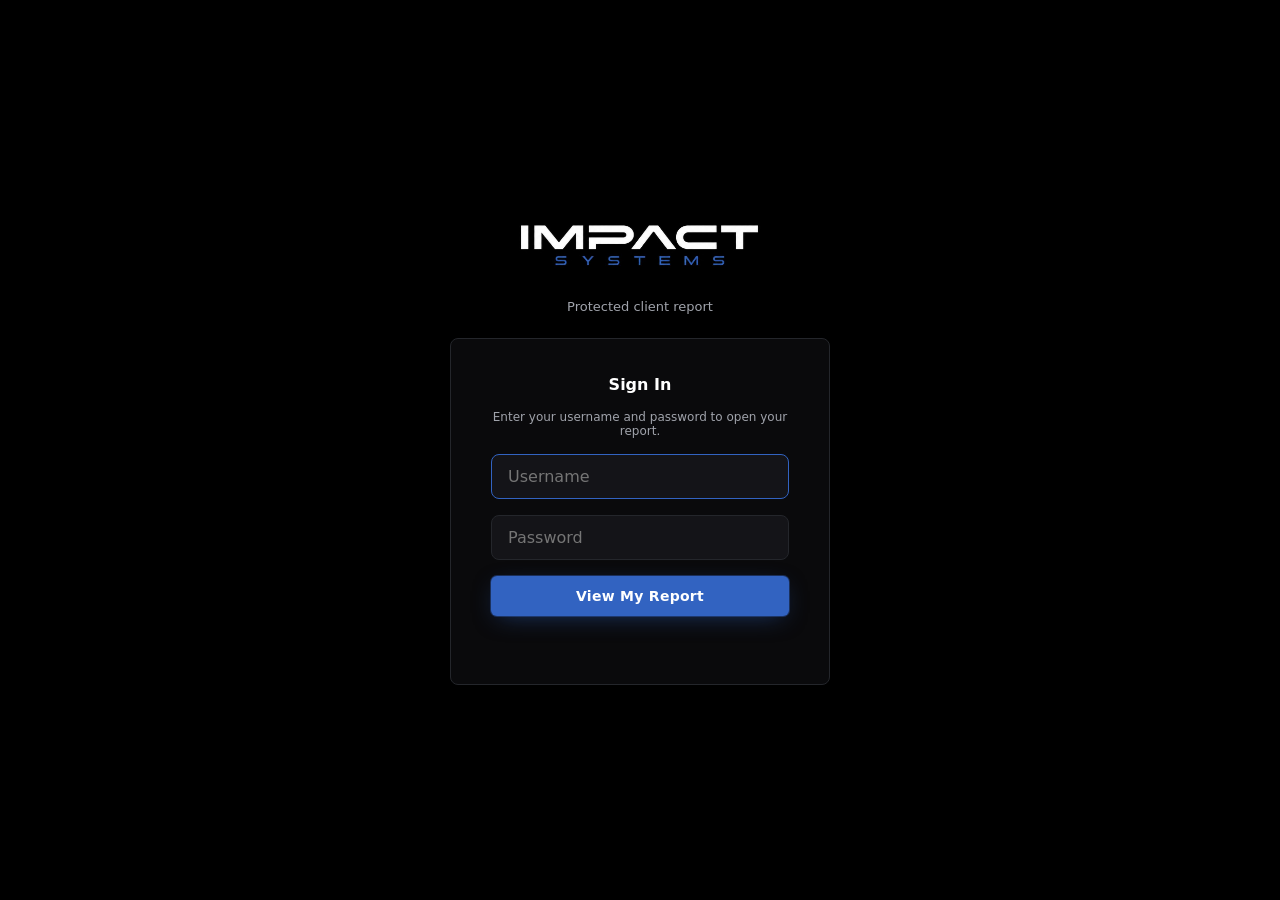
==== login.html @ 9deb7b0a "Server-side sign-in: per-client passwords, signed sessions, own-account-only proxy, security headers" ====
<!DOCTYPE html>
<html lang="en">
<head>
<meta charset="UTF-8">
<meta name="viewport" content="width=device-width, initial-scale=1.0">
<meta name="robots" content="noindex, nofollow">
<title>Sign In · Impact Systems</title>
<link rel="stylesheet" href="/login.css">
</head>
<body>
<main id="gate">
  <img src="/brand-logo.png" alt="Impact Systems" class="brand-img">
  <div class="gate-sub">Protected client report</div>
  <form class="gate-box" id="loginForm" autocomplete="on" novalidate>
    <h2>Sign In</h2>
    <p>Enter your username and password to open your report.</p>
    <input id="un" class="gate-input" name="username" type="text" placeholder="Username"
           maxlength="64" autocomplete="username" autocapitalize="none" spellcheck="false" required>
    <input id="pw" class="gate-input" name="password" type="password" placeholder="Password"
           maxlength="256" autocomplete="current-password" required>
    <button id="loginBtn" type="submit">View My Report</button>
    <div id="loginError" role="alert"></div>
  </form>
</main>
<script src="/login.js"></script>
</body>
</html>
---- login.css ----
* { box-sizing: border-box; margin: 0; padding: 0; }
html, body { background: #000000; color: #FFFFFF; font-family: Inter, system-ui, -apple-system, "Segoe UI", sans-serif; }
#gate {
  min-height: 100vh; display: flex; align-items: center; justify-content: center;
  flex-direction: column; gap: 24px; padding: 24px 16px;
}
.brand-img { height: 60px; width: auto; display: block; }
.gate-sub { font-size: 13px; color: #A0A3AB; }
.gate-box {
  background: #0A0A0C; border: 1px solid #24262B; border-radius: 8px;
  padding: 36px 40px; display: flex; flex-direction: column; gap: 16px;
  width: 100%; max-width: 380px; text-align: center;
}
.gate-box h2 { font-size: 16px; font-weight: 600; }
.gate-box p  { font-size: 12px; color: #A0A3AB; }
.gate-input {
  background: #141418; border: 1px solid #24262B; border-radius: 8px;
  color: #FFFFFF; font-size: 16px; padding: 12px 16px; width: 100%; outline: none; font-family: inherit;
}
.gate-input:focus { border-color: #3263C1; }
#loginBtn {
  background: #3263C1; color: #fff; border: none; border-radius: 6px;
  padding: 12px; font-size: 14px; font-weight: 600; cursor: pointer; font-family: inherit; letter-spacing: .02em;
  box-shadow: 0 0 0 1px rgba(50,99,193,.4), 0 6px 24px -8px #1E3C73; transition: background .15s;
}
#loginBtn:hover { background: #4374D6; }
#loginBtn:disabled { opacity: .6; cursor: default; }
#loginError { font-size: 12px; color: #f87171; min-height: 16px; }
@media (max-width: 420px) { .gate-box { padding: 28px 20px; } }
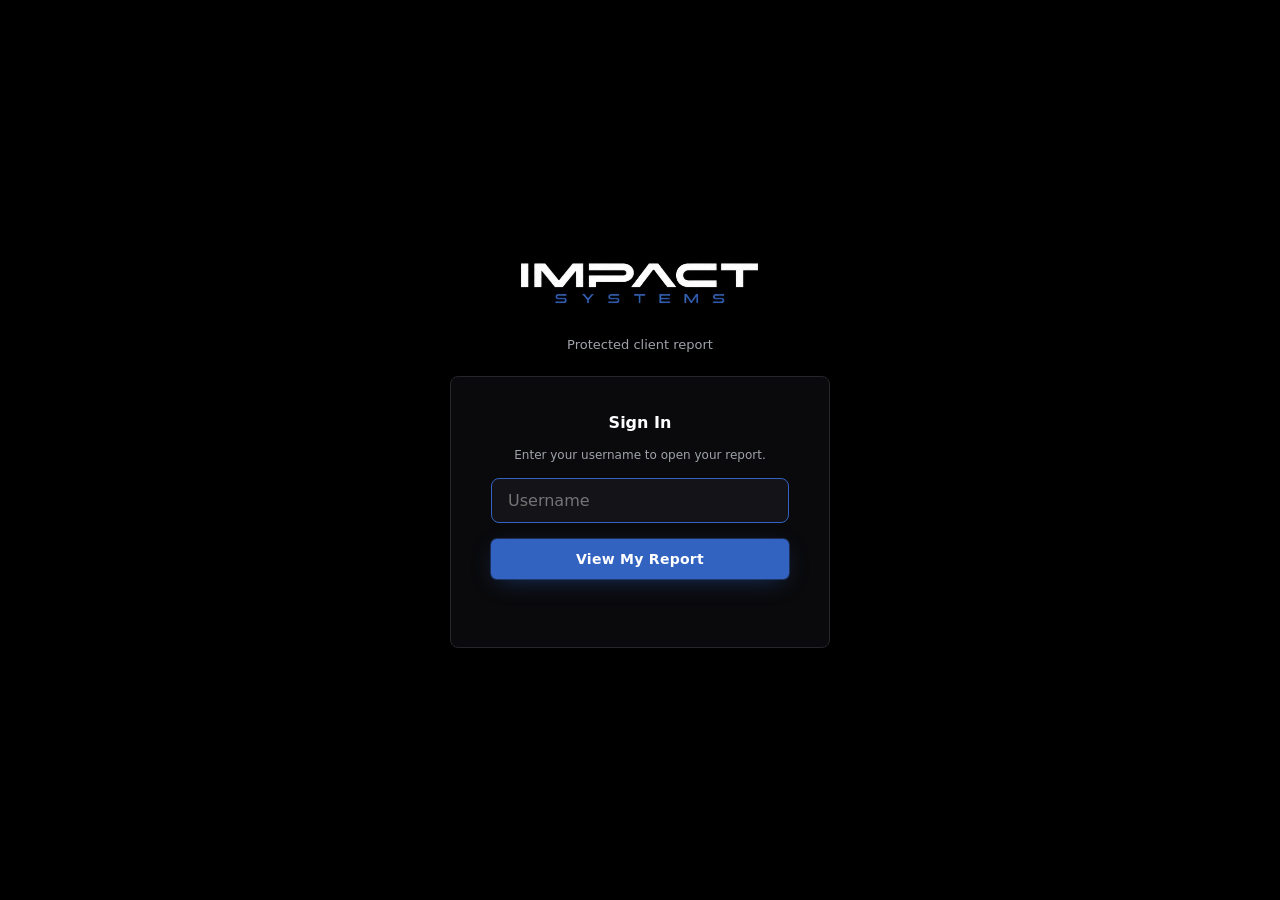
==== commit 29989bd7: "Login: username only (user's choice); server-side checks unchanged Co-Authored-By: Claude Opus 5.5 <" ====
--- a/login.html
+++ b/login.html
@@ -13,11 +13,9 @@
   <div class="gate-sub">Protected client report</div>
   <form class="gate-box" id="loginForm" autocomplete="on" novalidate>
     <h2>Sign In</h2>
-    <p>Enter your username and password to open your report.</p>
+    <p>Enter your username to open your report.</p>
     <input id="un" class="gate-input" name="username" type="text" placeholder="Username"
            maxlength="64" autocomplete="username" autocapitalize="none" spellcheck="false" required>
-    <input id="pw" class="gate-input" name="password" type="password" placeholder="Password"
-           maxlength="256" autocomplete="current-password" required>
     <button id="loginBtn" type="submit">View My Report</button>
     <div id="loginError" role="alert"></div>
   </form>
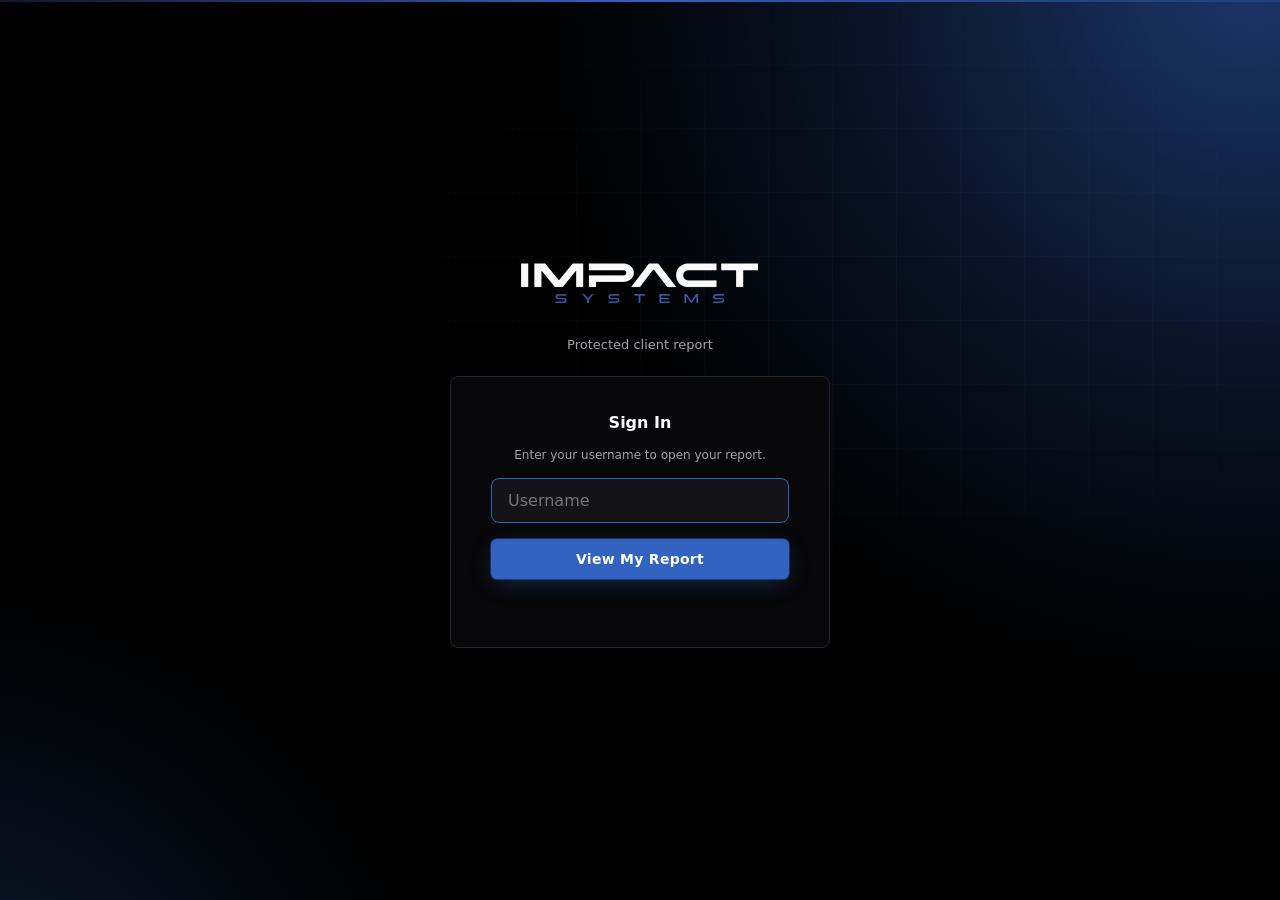
==== commit 2aa1cbb8: "Sign-in: light brand background (CSS only, transform-only motion), 5 KB transparent logo Co-Authored" ====
--- a/login.html
+++ b/login.html
@@ -8,6 +8,12 @@
 <link rel="stylesheet" href="/login.css">
 </head>
 <body>
+<div class="bg" aria-hidden="true">
+  <div class="bg-glow g1"></div>
+  <div class="bg-glow g2"></div>
+  <div class="bg-grid"></div>
+  <div class="bg-bar"></div>
+</div>
 <main id="gate">
   <img src="/brand-logo.png" alt="Impact Systems" class="brand-img">
   <div class="gate-sub">Protected client report</div>
--- a/login.css
+++ b/login.css
@@ -1,13 +1,60 @@
 * { box-sizing: border-box; margin: 0; padding: 0; }
 html, body { background: #000000; color: #FFFFFF; font-family: Inter, system-ui, -apple-system, "Segoe UI", sans-serif; }
 #gate {
-  min-height: 100vh; display: flex; align-items: center; justify-content: center;
+  position: relative; z-index: 1;
+  min-height: 100vh; min-height: 100dvh; display: flex; align-items: center; justify-content: center;
   flex-direction: column; gap: 24px; padding: 24px 16px;
+}
+
+/* ── Brand background: black field, Impact Blue glow from the top-right,
+      faint engineering grid, thin accent bar with a slow light sweep ── */
+html { background: #000000; }
+body { position: relative; min-height: 100vh; overflow-x: hidden; }
+.bg { position: fixed; inset: 0; z-index: 0; overflow: hidden; pointer-events: none; }
+.bg-glow {
+  position: absolute; border-radius: 50%; will-change: transform;
+}
+.bg-glow.g1 {             /* main glow, peaks off the top-right corner */
+  width: 120vmax; height: 120vmax; top: -62vmax; right: -58vmax;
+  background: radial-gradient(circle, rgba(50,99,193,.55) 0%, rgba(50,99,193,.18) 38%, rgba(50,99,193,0) 66%);
+  animation: drift1 20s ease-in-out infinite alternate;
+}
+.bg-glow.g2 {             /* faint counter-glow, bottom-left */
+  width: 90vmax; height: 90vmax; bottom: -60vmax; left: -50vmax;
+  background: radial-gradient(circle, rgba(30,60,115,.45) 0%, rgba(30,60,115,0) 62%);
+  animation: drift2 26s ease-in-out infinite alternate;
+}
+.bg-grid {
+  position: absolute; inset: 0;
+  background-image:
+    linear-gradient(rgba(67,116,214,.07) 1px, transparent 1px),
+    linear-gradient(90deg, rgba(67,116,214,.07) 1px, transparent 1px);
+  background-size: 64px 64px;
+  -webkit-mask-image: radial-gradient(ellipse 70% 60% at 70% 30%, #000 0%, transparent 75%);
+          mask-image: radial-gradient(ellipse 70% 60% at 70% 30%, #000 0%, transparent 75%);
+}
+.bg-bar {                 /* thin accent bar across the top edge */
+  position: absolute; top: 0; left: 0; right: 0; height: 2px;
+  background: linear-gradient(90deg, rgba(50,99,193,.25), #3263C1 50%, rgba(50,99,193,.25));
+  overflow: hidden;
+}
+.bg-bar::after {
+  content: ""; position: absolute; top: 0; bottom: 0; left: 0; width: 30%;
+  background: linear-gradient(90deg, transparent, rgba(255,255,255,.85), transparent);
+  transform: translateX(-100%); will-change: transform;
+  animation: sweep 6s ease-in-out infinite;
+}
+/* transform-only animations: run on the GPU, no repaints */
+@keyframes drift1 { from { transform: translate(0,0); } to { transform: translate(-6vmax, 5vmax); } }
+@keyframes drift2 { from { transform: translate(0,0); } to { transform: translate(7vmax, -4vmax); } }
+@keyframes sweep  { 0% { transform: translateX(-100%); } 60%, 100% { transform: translateX(340%); } }
+@media (prefers-reduced-motion: reduce) {
+  .bg-glow, .bg-bar::after { animation: none; }
 }
 .brand-img { height: 60px; width: auto; display: block; }
 .gate-sub { font-size: 13px; color: #A0A3AB; }
 .gate-box {
-  background: #0A0A0C; border: 1px solid #24262B; border-radius: 8px;
+  background: rgba(10,10,12,.88); border: 1px solid #24262B; border-radius: 8px;
   padding: 36px 40px; display: flex; flex-direction: column; gap: 16px;
   width: 100%; max-width: 380px; text-align: center;
 }
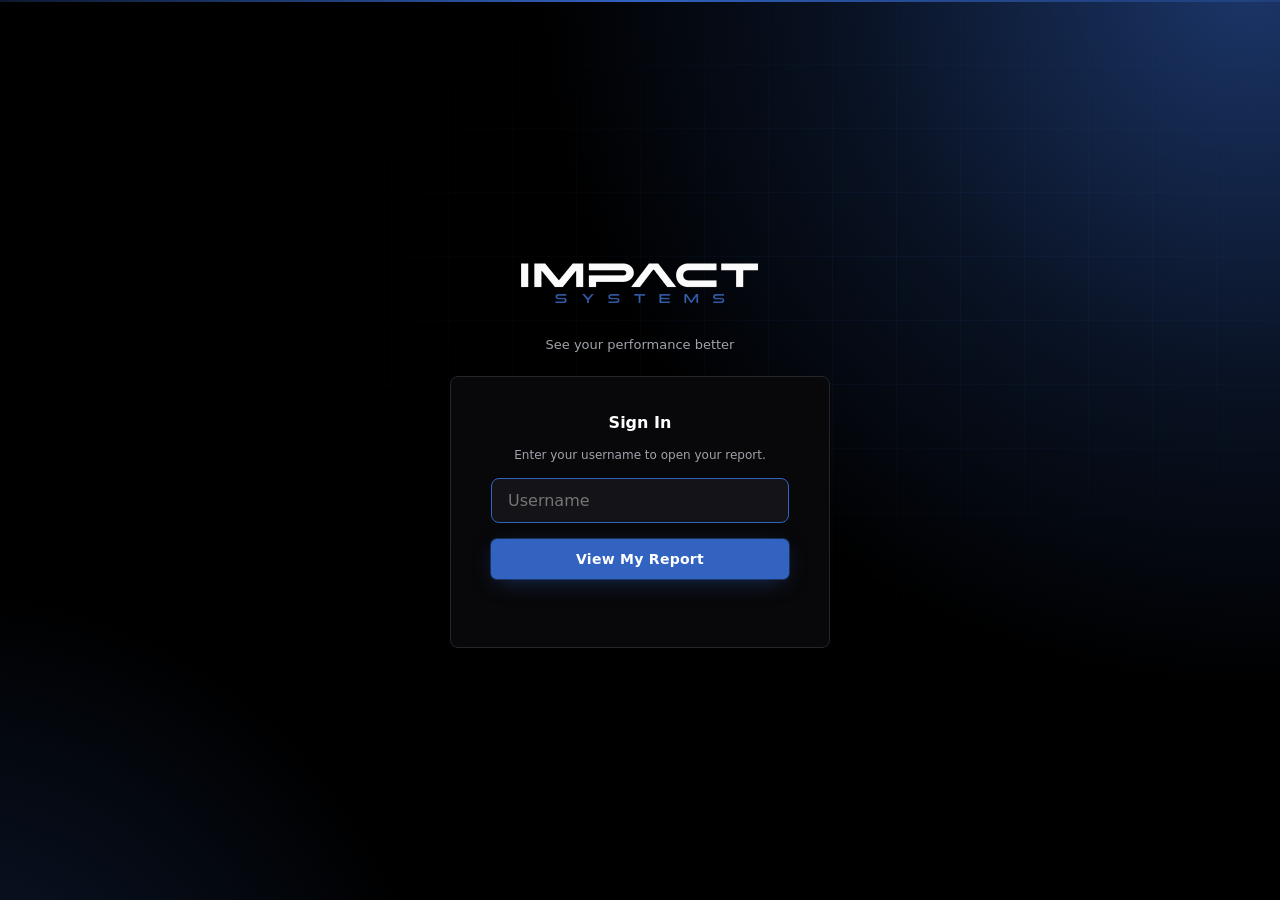
==== commit 8bd8c780: "Sign-in subtitle: See your performance better Co-Authored-By: Claude Opus 5.5 <noreply@anthropic.com" ====
--- a/login.html
+++ b/login.html
@@ -16,7 +16,7 @@
 </div>
 <main id="gate">
   <img src="/brand-logo.png" alt="Impact Systems" class="brand-img">
-  <div class="gate-sub">Protected client report</div>
+  <div class="gate-sub">See your performance better</div>
   <form class="gate-box" id="loginForm" autocomplete="on" novalidate>
     <h2>Sign In</h2>
     <p>Enter your username to open your report.</p>
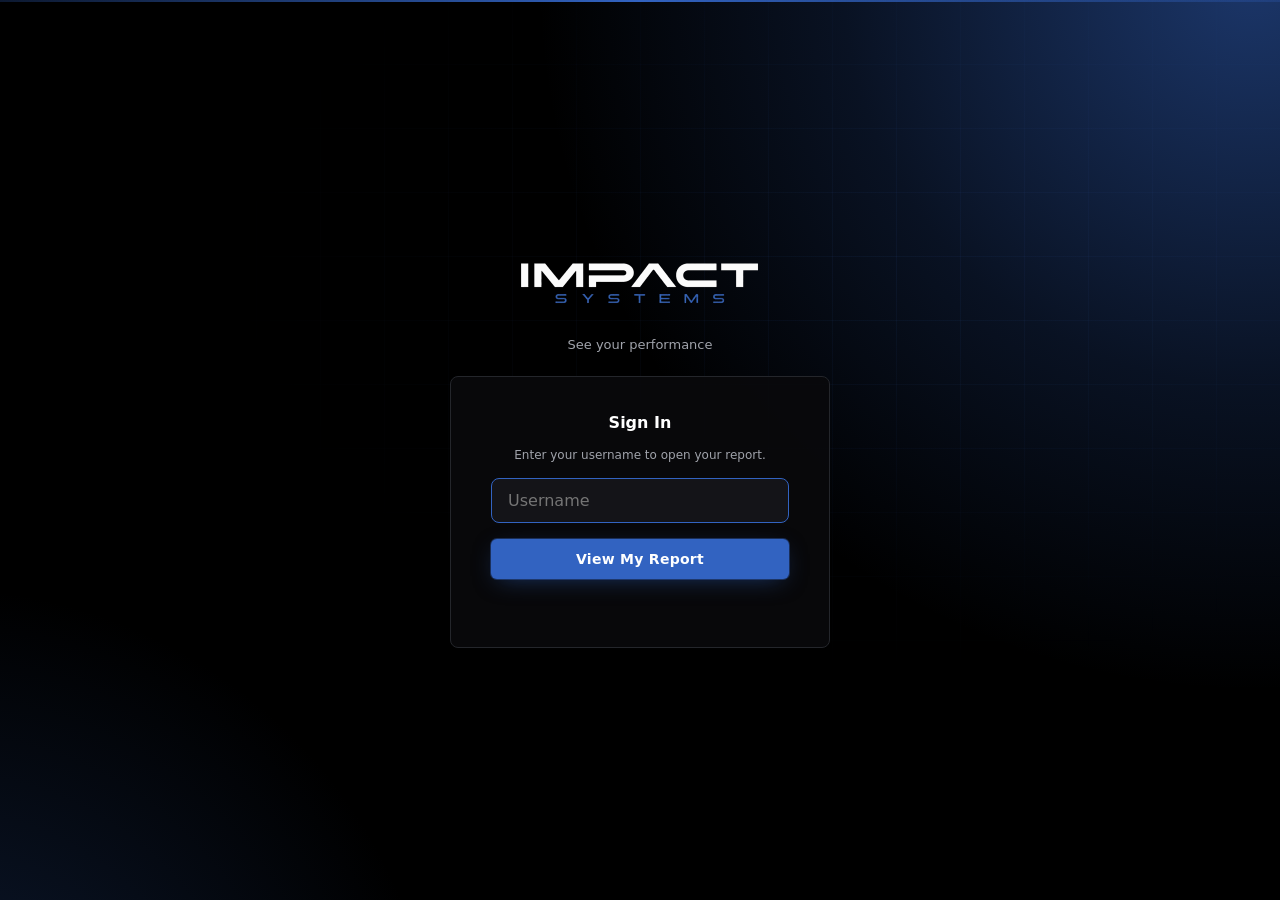
==== commit c8414602: "Sign-in subtitle: See your performance Co-Authored-By: Claude Opus 5.5 <noreply@anthropic.com>" ====
--- a/login.html
+++ b/login.html
@@ -16,7 +16,7 @@
 </div>
 <main id="gate">
   <img src="/brand-logo.png" alt="Impact Systems" class="brand-img">
-  <div class="gate-sub">See your performance better</div>
+  <div class="gate-sub">See your performance</div>
   <form class="gate-box" id="loginForm" autocomplete="on" novalidate>
     <h2>Sign In</h2>
     <p>Enter your username to open your report.</p>
